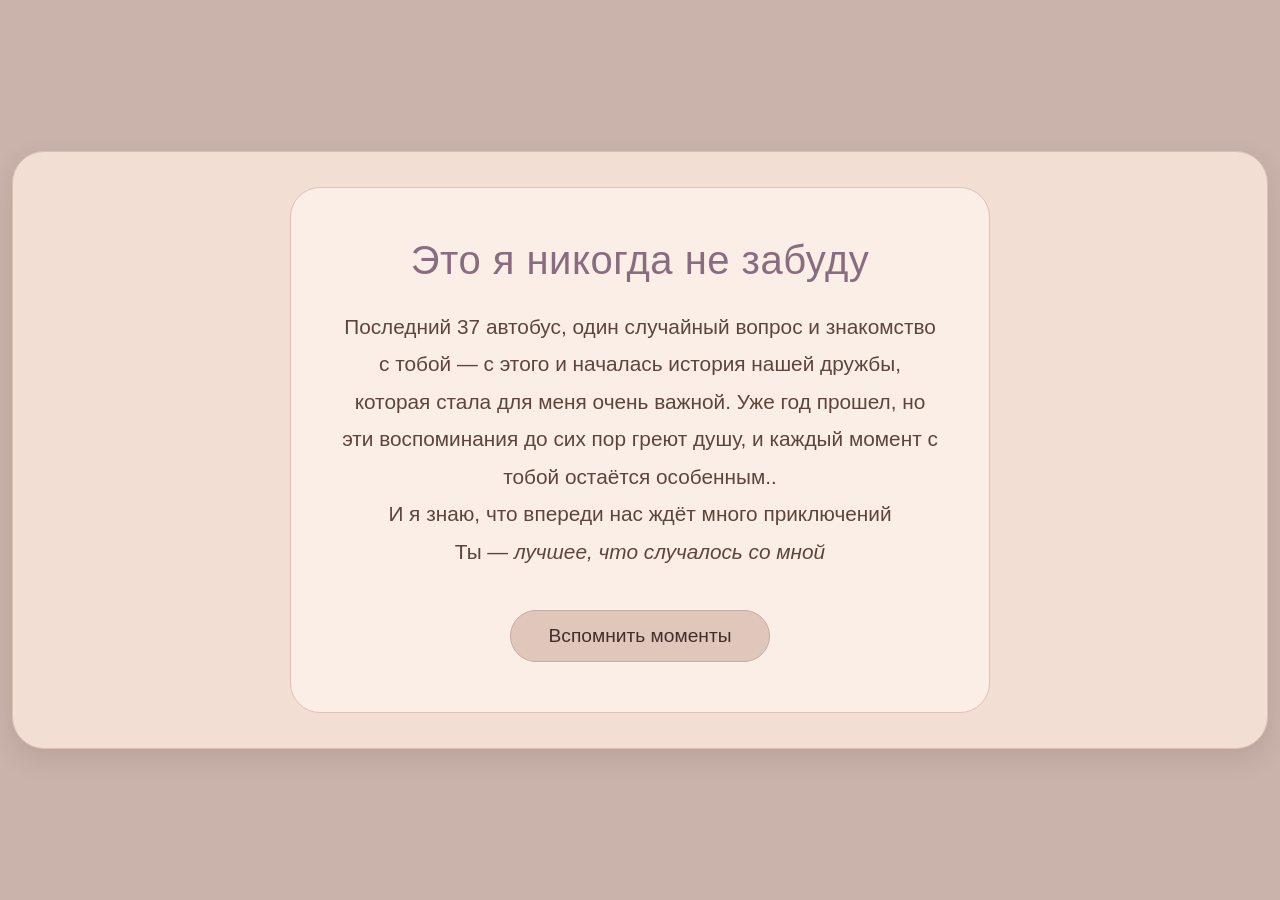
==== story.html @ 4d96e475 "Add files via upload" ====
<!DOCTYPE html>
<html lang="ru">
<head>
    <meta charset="UTF-8">
    <meta name="viewport" content="width=device-width, initial-scale=1.0, maximum-scale=1.0, user-scalable=no, viewport-fit=cover">
    <title>История</title>
    <link rel="stylesheet" href="css/style.css">
</head>
<body>
    <div class="container story-container">
        <div class="story-card">
            <!-- Заголовок, который отражает суть -->
            <h1 class="story-title">Это я никогда не забуду</h1>
            
            <!-- Тут вся наша история с того самого вечера -->
            <p class="story-text">
                Последний 37 автобус, один случайный вопрос и знакомство с тобой —
                с этого и началась история нашей дружбы, которая стала для меня очень важной.
                Уже год прошел, но эти воспоминания до сих пор греют душу,
                и каждый момент с тобой остаётся особенным..<br>
                И я знаю, что впереди нас ждёт много приключений<br>
                Ты — <em>лучшее, что случалось со мной</em>
            </p>
            
            <!-- Кнопка, чтобы листать дальше -->
            <a href="moments.html" class="story-button">Вспомнить моменты</a>
        </div>
    </div>
</body>
</html>
---- css/style.css ----
* {
    margin: 0;
    padding: 0;
    box-sizing: border-box;
}

body {
    font-family: 'Segoe UI', Roboto, sans-serif;
    background: #c9b3aa;
    min-height: 100vh;
    display: flex;
    justify-content: center;
    align-items: center;
    padding: 12px;
}

.container {
    max-width: 1200px;
    width: 100%;
    background: #f2e3db;
    border-radius: 32px;
    padding: 24px;
    border: 1px solid #dbbcaf;
    box-shadow: 0 10px 25px rgba(110, 75, 65, 0.15);
}

/* ВИДЕО (первая форма) */
.video-container {
    position: relative;
    padding: 0;
    overflow: hidden;
    background: #aa9187;
    border: 1px solid #d2b2a5;
    border-radius: 32px;
}

#mainVideo {
    width: 100%;
    height: auto;
    display: block;
    background: #aa9187;
    aspect-ratio: 16 / 9;
    object-fit: cover;
    border-radius: 28px;
}

.video-controls {
    position: absolute;
    bottom: 20px;
    right: 20px;
    display: flex;
    gap: 12px;
    z-index: 10;
}

/* ИСТОРИЯ */
.story-container {
    background: #f2ded3;
    min-height: 500px;
    display: flex;
    align-items: center;
    justify-content: center;
    border: 1px solid #dbbfb3;
    border-radius: 32px;
}

.story-card {
    max-width: 700px;
    text-align: center;
    padding: 35px;
    background: #faeee6;
    border-radius: 30px;
    border: 1px solid #ddc2b6;
}

.story-title {
    font-size: 2.2rem;
    color: #886d80;
    margin-bottom: 25px;
    font-weight: 450;
    letter-spacing: 0.5px;
}

.story-text {
    font-size: 1.2rem;
    line-height: 1.7;
    color: #5d453d;
    margin-bottom: 40px;
    font-weight: 350;
}

.story-button {
    background: #dfc7bc;
    border: 1px solid #c7aba0;
    color: #402f29;
    padding: 14px 38px;
    border-radius: 50px;
    font-size: 1.2rem;
    text-decoration: none;
    display: inline-block;
    transition: 0.15s;
    margin: 0 8px;
}

.story-button:hover {
    background: #ecd7cd;
}

/* ПОЛАРОИДЫ */
.moments-container {
    background: #f0dbd0;
    border: 1px solid #dbbfb2;
    border-radius: 32px;
}

.moments-header {
    text-align: center;
    font-size: 2rem;
    color: #8d7382;
    margin: 20px 0 30px;
    text-transform: uppercase;
    letter-spacing: 3px;
    font-weight: 400;
}

.polaroid-grid {
    display: grid;
    grid-template-columns: repeat(auto-fit, minmax(280px, 1fr));
    gap: 30px;
    padding: 20px;
}

.polaroid {
    background: #fef2e9;
    padding: 16px 16px 30px 16px;
    border-radius: 8px 8px 25px 25px;
    border: 1px solid #dec4b8;
    transition: all 0.3s ease;
    display: flex;
    flex-direction: column;
}

.polaroid:hover {
    transform: rotate(1.5deg) scale(1.02);
    box-shadow: 0 15px 30px rgba(120, 80, 70, 0.2);
    border-color: #c9aca0;
}

.polaroid .media-wrapper {
    width: 100%;
    aspect-ratio: 1 / 1;
    background: #c9afa4;
    border: 5px solid #fff9f2;
    margin-bottom: 18px;
    box-shadow: 0 5px 12px rgba(80, 55, 45, 0.15);
    overflow: hidden;
    display: flex;
    align-items: center;
    justify-content: center;
}

.polaroid img,
.polaroid video {
    width: 100%;
    height: 100%;
    object-fit: cover;
    display: block;
}

.polaroid-caption {
    font-family: 'Courier New', monospace;
    font-size: 0.9rem;
    color: #5a4139;
    background: #fef2e9;
    padding: 12px;
    border-radius: 18px;
    border-left: 4px solid #dfbebb;
    line-height: 1.5;
    font-weight: 350;
    box-shadow: 0 2px 6px rgba(0,0,0,0.03);
}

.moments-footer {
    text-align: center;
    margin: 40px 0 20px;
    display: flex;
    gap: 20px;
    justify-content: center;
    flex-wrap: wrap;
}

/* ИГРА */
.game-container {
    background: #efd9ce;
    text-align: center;
    padding: 25px;
    border: 1px solid #dbbfb2;
    border-radius: 32px;
}

.game-title {
    font-size: 2.5rem;
    color: #917787;
    margin-bottom: 10px;
    font-weight: 400;
}

.game-stats {
    font-size: 1.8rem;
    color: #674e46;
    margin-bottom: 20px;
    font-weight: 350;
}

#gameCanvas {
    background: #e0cbc1;
    border-radius: 30px;
    width: 100%;
    max-width: 400px;
    aspect-ratio: 4/5;
    display: block;
    margin: 0 auto;
    cursor: pointer;
    border: 1px solid #c7aca0;
    box-shadow: 0 8px 18px rgba(100, 65, 55, 0.1);
}

.game-buttons {
    display: flex;
    gap: 15px;
    justify-content: center;
    margin: 30px 0 10px;
    flex-wrap: wrap;
}

/* ОБЩИЕ СТИЛИ ДЛЯ КНОПОК */
.control-btn {
    background: #e1cbc1;
    border: 1px solid #c2a69b;
    color: #402f29;
    padding: 10px 22px;
    border-radius: 40px;
    font-size: 1rem;
    font-weight: 400;
    cursor: pointer;
    transition: 0.15s;
    text-decoration: none;
    display: inline-block;
}

.control-btn:hover {
    background: #ecd9d0;
}

/* АДАПТАЦИЯ ДЛЯ IPHONE — ПО 2 КАРТОЧКИ В РЯД */
@media (max-width: 500px) {
    .container {
        padding: 16px;
        border-radius: 24px;
    }
    
    .story-title {
        font-size: 1.6rem;
    }
    
    .story-text {
        font-size: 1rem;
    }
    
    /* ГЛАВНОЕ — 2 КАРТОЧКИ В РЯД НА IPHONE */
    .polaroid-grid {
        grid-template-columns: repeat(2, 1fr);
        gap: 12px;
        padding: 10px;
    }
    
    .polaroid {
        padding: 8px 8px 16px 8px;
    }
    
    .polaroid .media-wrapper {
        border-width: 3px;
        margin-bottom: 10px;
    }
    
    .polaroid-caption {
        font-size: 0.7rem;
        padding: 8px;
        line-height: 1.3;
    }
    
    .game-title {
        font-size: 2rem;
    }
    
    .video-controls {
        bottom: 12px;
        right: 12px;
        gap: 8px;
    }
    
    .video-controls .control-btn {
        padding: 8px 16px;
        font-size: 0.85rem;
    }
    
    .moments-footer {
        flex-direction: column;
        align-items: center;
        gap: 12px;
    }
    
    .moments-footer .story-button {
        width: 80%;
        max-width: 250px;
        margin: 0;
    }
    
    .game-buttons {
        flex-direction: column;
        align-items: center;
    }
    
    .game-buttons .control-btn {
        width: 80%;
        max-width: 250px;
        margin: 5px 0;
    }
    
    .control-btn, .story-button {
        cursor: pointer;
        -webkit-tap-highlight-color: transparent;
    }
    
    #gameCanvas {
        max-width: 320px;
    }
}

/* ПЛАНШЕТЫ (от 501px до 900px) — 2 КАРТОЧКИ */
@media (min-width: 501px) and (max-width: 900px) {
    .polaroid-grid {
        grid-template-columns: repeat(2, 1fr);
        gap: 20px;
    }
    
    .story-title {
        font-size: 2rem;
    }
    
    .container {
        padding: 20px;
    }
}

/* НОУТБУК (от 901px) — 4 КАРТОЧКИ */
@media (min-width: 901px) {
    .polaroid-grid {
        grid-template-columns: repeat(4, 1fr);
        gap: 25px;
    }
}

/* БОЛЬШИЕ ЭКРАНЫ (1920x1080) */
@media (min-width: 1200px) {
    .container {
        padding: 35px;
        max-width: 1400px;
    }
    
    .polaroid-grid {
        gap: 35px;
    }
    
    .story-card {
        padding: 50px;
    }
    
    .story-title {
        font-size: 2.5rem;
    }
    
    .story-text {
        font-size: 1.3rem;
        line-height: 1.8;
    }
    
    .game-container {
        max-width: 700px;
        margin: 0 auto;
    }
    
    .video-container {
        max-width: 1000px;
        margin: 0 auto;
    }
}

/* Безопасная зона для iPhone с вырезом */
@supports (padding: max(0px)) {
    body {
        padding-left: max(12px, env(safe-area-inset-left));
        padding-right: max(12px, env(safe-area-inset-right));
        padding-top: max(12px, env(safe-area-inset-top));
        padding-bottom: max(12px, env(safe-area-inset-bottom));
    }
}
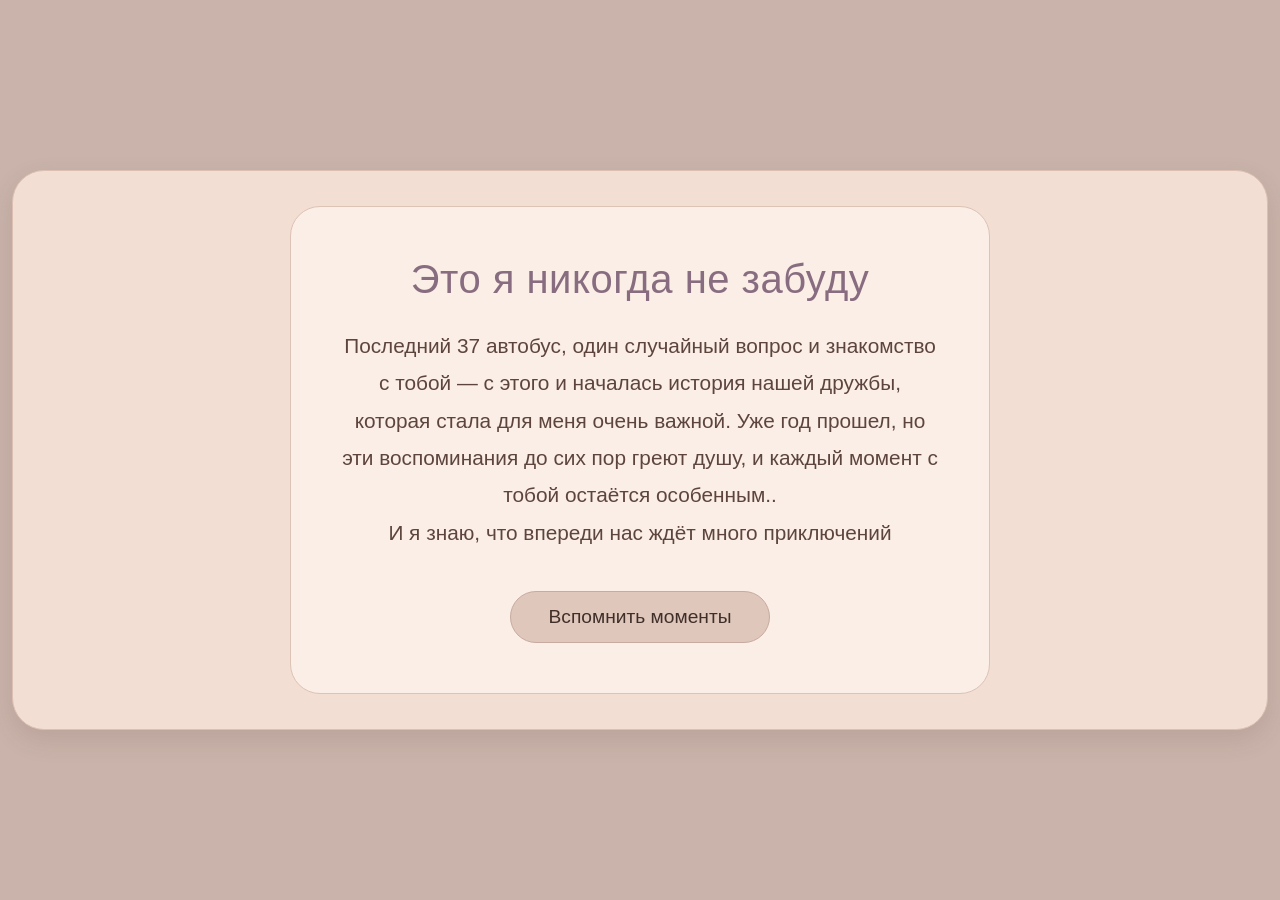
==== commit 5a442e60: "Update story.html" ====
--- a/story.html
+++ b/story.html
@@ -19,7 +19,6 @@
                 Уже год прошел, но эти воспоминания до сих пор греют душу,
                 и каждый момент с тобой остаётся особенным..<br>
                 И я знаю, что впереди нас ждёт много приключений<br>
-                Ты — <em>лучшее, что случалось со мной</em>
             </p>
             
             <!-- Кнопка, чтобы листать дальше -->
@@ -27,4 +26,4 @@
         </div>
     </div>
 </body>
-</html>+</html>
